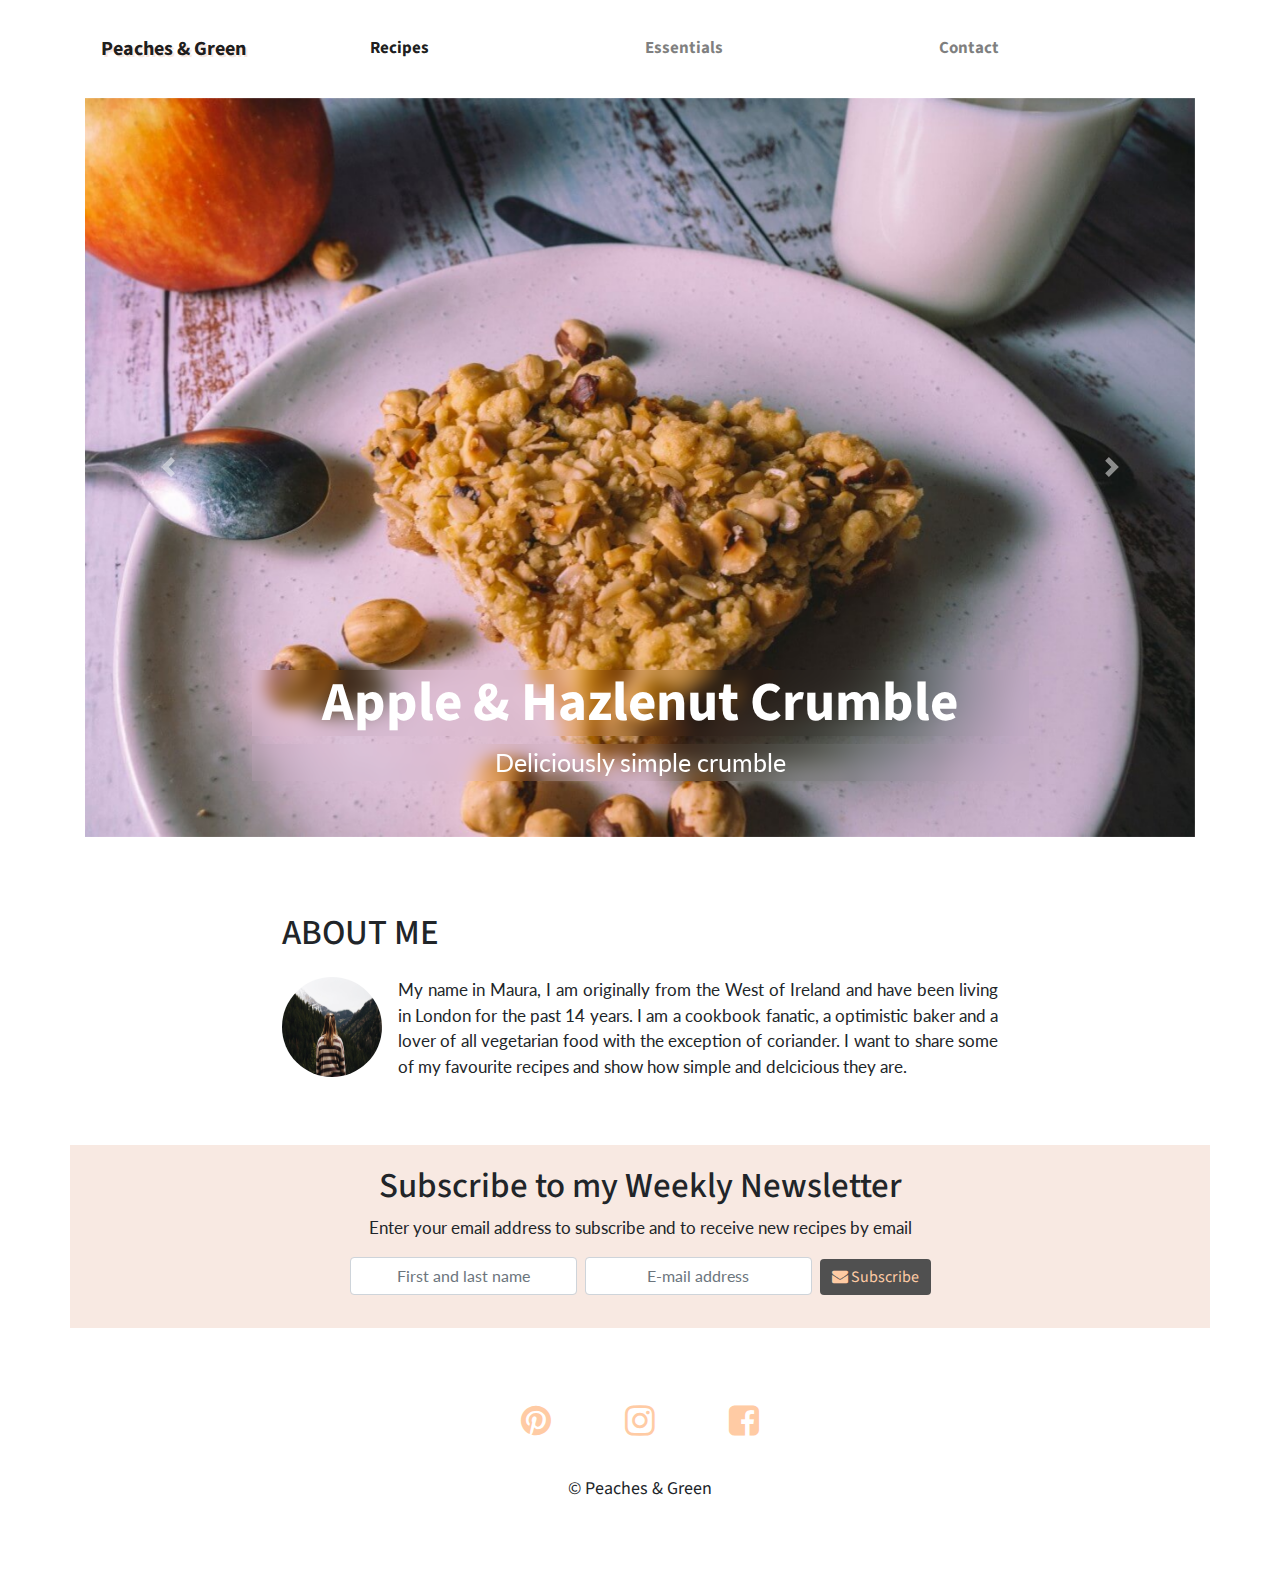
==== index.html @ c698379c "added semicolon to copyright symbol as this was showing an error when testing" ====
<!DOCTYPE html>
<html lang="en">
<head>
    <meta charset="UTF-8">
    <meta name="viewport" content="width=device-width, initial-scale=1.0">
    <meta http-equiv="X-UA-Compatible" content="ie=edge">
    <!--Bootstrap CSS https://getbootstrap.com/docs/4.4/getting-started/introduction/-->
    <link rel="stylesheet" href="https://stackpath.bootstrapcdn.com/bootstrap/4.3.1/css/bootstrap.min.css"
        integrity="sha384-ggOyR0iXCbMQv3Xipma34MD+dH/1fQ784/j6cY/iJTQUOhcWr7x9JvoRxT2MZw1T" crossorigin="anonymous">
    <link rel="preconnect" href="https://fonts.gstatic.com">
    <link rel="stylesheet" href="https://stackpath.bootstrapcdn.com/font-awesome/4.7.0/css/font-awesome.min.css"
        integrity="sha384-wvfXpqpZZVQGK6TAh5PVlGOfQNHSoD2xbE+QkPxCAFlNEevoEH3Sl0sibVcOQVnN" crossorigin="anonymous">
    <link href="https://fonts.googleapis.com/css2?family=Lato&family=Source+Sans+Pro:wght@300&display=swap"
        rel="stylesheet">
    <link rel="stylesheet" href="assets/css/style.css">
    <title>Peaches & Green</title>
</head>
<body>
    <!--HEADER-->
    <section class="container container-header">
        <div class="row">
            <div class="col-md-12">
                <nav class="navbar navbar-expand-lg navbar-light">
                    <a class="navbar-brand" href="index.html">Peaches & Green</a>
                    <button class="navbar-toggler" type="button" data-toggle="collapse" data-target="#navbarNav"
                        aria-controls="navbarNav" aria-expanded="false" aria-label="Toggle navigation">
                        <span class="navbar-toggler-icon"></span>
                    </button>
                    <div class="collapse navbar-collapse" id="navbarNav">
                        <ul class="navbar-nav">
                            <li class="nav-item active">
                                <a class="nav-link" href="recipes.html">Recipes <span
                                        class="sr-only">(current)</span></a>
                            </li>
                            <li class="nav-item">
                                <a class="nav-link" href="essentials.html">Essentials</a>
                            </li>
                            <li class="nav-item">
                                <a class="nav-link" href="contact.html">Contact</a>
                            </li>
                        </ul>
                    </div>
                </nav>
            </div>
        </div>
    </section>
    <!--CAROUSEL-->
    <section class="container carousel-container">
        <div class="row carousel-row">
            <div class="col-12">
                <div id="carouselExampleControls" class="carousel slide" data-ride="carousel">
                    <div class="carousel-inner">
                        <div class="carousel-item active"><a href="hazelnut.html">
                                <img class="d-block w-100" src="assets/images/crumble.jpg"
                                    alt="Apple Crumble First Slide">
                                <div class="carousel-caption d-none d-md-block">
                                    <h5 class="carousel-title">Apple & Hazlenut Crumble</h5>
                                    <p class="carousel-desc">Deliciously simple crumble</p>
                                </div>
                            </a>
                        </div>
                        <div class="carousel-item"><a href="peach.html">
                                <img class="d-block w-100" src="assets/images/peachcobbler.jpg"
                                    alt=" Peach Cobbler Second slide">
                                <div class="carousel-caption d-none d-md-block">
                                    <h5 class="carousel-title">Peach Cobbler</h5>
                                    <p class="carousel-desc">Crumble or cobbler delicious whatever you call it</p>
                                </div>
                            </a>
                        </div>
                        <div class="carousel-item"><a href="tomato.html">
                                <img class="d-block w-100" src="assets/images/soup.jpg" alt="Tomato Soup Third slide">
                                <div class="carousel-caption d-none d-md-block">
                                    <h5 class="carousel-title">Tomato Soup</h5>
                                    <p class="carousel-desc">Warm and delicious to keep you toasty</p>
                                </div>
                            </a>
                        </div>
                    </div>
                    <a class="carousel-control-prev" href="#carouselExampleControls" role="button" data-slide="prev">
                        <span class="carousel-control-prev-icon" aria-hidden="true"></span>
                        <span class="sr-only">Previous</span>
                    </a>
                    <a class="carousel-control-next" href="#carouselExampleControls" role="button" data-slide="next">
                        <span class="carousel-control-next-icon" aria-hidden="true"></span>
                        <span class="sr-only">Next</span>
                    </a>
                </div>
            </div>
        </div>
    </section>
    <!--ABOUT ME SECTION-->
    <!--Code within this section inspired by Code Institute Whiskey Drop Exercise-->
    <section class="container about-container">
        <section class="quotes">
            <div class="row">
                <div class="col-md-6 offset-md-2 page-header">
                    <h2 class=" text-uppercase about-title">About Me</h2>
                </div>
            </div>
            <div class="row">
                <div class="col-md-8 offset-md-2">
                    <div class="media">
                        <div class="d-none d-sm-block">
                            <img src="assets/images/woman.jpg" class="rounded-circle mr-3" height="100" width="100"
                                alt="photo of woman">
                        </div>
                        <div class="media-body">
                            <blockquote class="blockquote">
                                <p class="about-me">My name in Maura, I am originally from the West of Ireland and have
                                    been
                                    living
                                    in London for the past 14 years. I am a cookbook fanatic, a optimistic baker and
                                    a lover of all vegetarian food with the exception of coriander. I want to share
                                    some of my favourite recipes and show how simple and delcicious they are.
                                </p>
                            </blockquote>
                        </div>
                    </div>
                </div>
            </div>
        </section>
    </section>
    <!--SUBSCRIBE SECTION-->
    <section class="container subscribe-container">
        <div class="row justify-content-center">
            <div class="col-md-12 subscribe-title">
                <h2 class="subscribe-header">Subscribe to my Weekly Newsletter</h2>
            </div>
            <div class="col-md-12 subscribe-para">
                <p class="subscribe-text">Enter your email address to subscribe and to receive new recipes by email</p>
            </div>
            <form class="form-inline">
                <label class="sr-only" for="inlineFormInputName2">Name</label>
                <input type="text" class="form-control mb-2 mr-sm-2" id="inlineFormInputName2"
                    placeholder="First and last name" required>
                <label class="sr-only" for="inlineFormInputName2">Email</label>
                <input type="email" class="form-control mb-2 mr-sm-2" id="inlinesubscribe" placeholder="E-mail address"
                    required>
                <button type="submit" class="btn center-button btn-primary mb-2"> <i class="fa fa-envelope"></i>
                    Subscribe</button>
            </form>
        </div>
    </section>
    <!--FOOTER-->
    <!--Footer inspired by Love Running Project by [Code Institute](https://github.com/Code-Institute-Solutions/Love-Running-Solutions/tree/master/06_site_footer)
-->
    <section class="container container-footer">
        <div class="row">
            <div class="col-md-8 offset-md-2">
                <footer>
                    <ul class="socials">
                        <li><a href="http://www.pinterest.com" target="_blank" class="fa fa-pinterest"></a></li>
                        <li><a href="http://www.instagram.com" target="_blank" class="fa fa-instagram"></a></li>
                        <li><a href="http://www.facebook.com" target="_blank" class="fa fa-facebook-square"></a></li>
                    </ul>
                    <p class="copyright">&#169; Peaches & Green</p>
                </footer>
            </div>
        </div>
    </section>
    <script src="https://code.jquery.com/jquery-3.3.1.slim.min.js"
        integrity="sha384-q8i/X+965DzO0rT7abK41JStQIAqVgRVzpbzo5smXKp4YfRvH+8abtTE1Pi6jizo"
        crossorigin="anonymous"></script>
    <script src="https://cdnjs.cloudflare.com/ajax/libs/popper.js/1.14.7/umd/popper.min.js"
        integrity="sha384-UO2eT0CpHqdSJQ6hJty5KVphtPhzWj9WO1clHTMGa3JDZwrnQq4sF86dIHNDz0W1"
        crossorigin="anonymous"></script>
    <script src="https://stackpath.bootstrapcdn.com/bootstrap/4.3.1/js/bootstrap.min.js"
        integrity="sha384-JjSmVgyd0p3pXB1rRibZUAYoIIy6OrQ6VrjIEaFf/nJGzIxFDsf4x0xIM+B07jRM"
        crossorigin="anonymous"></script>
</body>
</html>
---- assets/css/style.css ----
/*---------BODY-------------*/

body {
    font-family:'Lato', sans-serif;
}

a{
    color: #505050;
    text-decoration: none;
}

a:link {
    text-decoration: none;
}

a:hover {
    font-weight:bold;
    color:#505050;
}


/*---------HEADER------------*/

.container-header {
    margin-top: 20px;
    margin-bottom: 20px;
}

.navbar-brand {
    font-family: 'Source Sans Pro', sans-serif;
    font-size: 30px;
    font-weight: bold;
    text-shadow: 2px 2px #F8E9E2;
}

.nav-link {
    font-family: 'Source Sans Pro', sans-serif;
    font-size: 17px; 
    font-weight:bold;
    color:#505050;
}

.nav-item {
    padding-left: 100px;
    padding-right: 100px;
}

.navbar-toggler {
    border: transparent;
}

/*--------CAROUSEL-----------*/

/*found a CSS command (backdrop-filter) to use for blurring the area behind the text https://www.codegrepper.com/code-examples/swift/blur+behind+text+css*/

.carousel-title {
    font-family: 'Source Sans Pro', sans-serif;
    font-size: 55px;
    backdrop-filter: blur(8px);
    font-weight: bold; 
}

.carousel-desc{
    font-size: 25px;
    backdrop-filter: blur(8px);
}


/*------ABOUT ME-----------*/

.about-container {
    margin-top: 50px;
    padding: 25px;
}

.about-title {
    font-family: 'Source Sans Pro', sans-serif;
    font-size: 35px;
    padding-bottom: 15px;
}

.about-me {
     font-size: 17px;
     text-align: justify;
}

/*-------CARDS---------*/

.container-cards-two {
    margin-bottom: 50px;
}

.card-title {
    font-family: 'Source Sans Pro', sans-serif;
    text-align: center;
}

.card-footer {
    background-color:#F8E9E2;
    text-align: center;
}

.card {
    margin-bottom: 30px;
}


/*--------PANTRY ESSENTIALS----------*/

.container-pantry {
    background-image: url(../../assets/images/peaches1.jpg);
    background-repeat: no-repeat;
    background-attachment: fixed;
    background-size: cover;
}

.pantry-ess{
    text-align: center;
    font-family: 'Source Sans Pro', sans-serif;
    margin-top: 35px;
    margin-bottom: 35px;
    border: transparent;
}

/*used snippet of code and amended it from W3 Schools, Unordered lists without bullets https://www.w3schools.com/html/tryit.asp?filename=tryhtml_lists_unordered_none */
.pantry-list {
    list-style-type: none;
}

.pantry-item {
    text-align: right;
    font-size: 20px;
    font-weight:bold;
    line-height: 400%;
}


/*------INDIVIDUAL RECIPES--------*/

.recipe-title-container{
    text-align: center;
    margin-bottom: 35px;
}

.recipe-titles {
    font-family: 'Source Sans Pro', sans-serif;   
    margin-top: 35px;
}

.recipes-headings {
      font-family: 'Source Sans Pro', sans-serif;
      font-weight: bold;
      margin-bottom: 10px;
}

.recipe-ingredients-container {
    margin-bottom: 25px;
    margin-top: 35px;
    padding-top: 25px;
    border-top: 5px solid #F8E9E2;
}

.recipe-method-container {
    margin-bottom: 35px;
    padding-bottom: 25px;
    border-bottom: 5px solid #F8E9E2;
}

.serving-col {
    text-align: center;
}

.recipe-info-container {
    background-color:#F8E9E2;
    margin-bottom: 25px;
}

.serving-col {
    border: 1px dashed #505050;
    padding-top: 35px;
    padding-bottom: 25px;
}

.fa-clock {
    color: #505050;
}


/*--------CONTACT ME FORM---------*/

.contact-me-title {
    text-align: center;
    color: #505050 ;
    font-family: 'Source Sans Pro', sans-serif;
    margin-top: 35px;
    margin-bottom: 25px;
    backdrop-filter: blur(8px);
    font-weight: bold;
}

.submit-button {
    text-align: center;
    font-family: 'Source Sans Pro', sans-serif;
}

.btn{   
    border: #505050;
    background-color: #505050;
    color: #FFCBA4;
}

.btn:hover {
    background-color: #FFCBA4;
    color: #505050 ;
}

.container-contact-form {
    background-image: url('../../assets/images/wallpaper.jpg');
    background-repeat: no-repeat;
    background-attachment: fixed;
    background-size: cover;
}

.form-group {
    color: #505050 ;
    backdrop-filter: blur(8px);
    text-align: center;
}

.diet-option {
    text-align: center;
}


#dietinput {
    text-indent: 40%;
}


/*--------SUBSCRIBE SECTION--------*/

.subscribe-container {
    margin-top: 25px;
    margin-bottom: 55px;
    background-color: #F8E9E2;
    padding-bottom: 25px;
}

.subscribe-title {
    text-align: center;
    margin-top: 20px;
}

.subscribe-header {
    font-family: 'Source Sans Pro', sans-serif;
    font-size: 35px;
}

.subscribe-para{
    text-align: center;
}

.subscribe-text {
    font-size: 17px;
}

.form-control {
    text-align: center;
}

button.center-button {
    margin: auto;
    font-family:'Source Sans Pro', sans-serif;
}


/*--------FOOTER-----------*/

.container-footer{
    padding-bottom: 55px;
}
.socials {
    text-align: center;
    padding: 20px;
    word-spacing: 70px;
}

.socials li {
    display: inline;
}

.socials .fa {
    font-size: 35px;
    color: #FFCBA4;
}

.copyright {
    text-align: center;
    font-family: 'Source Sans Pro', sans-serif;
    font-size: 18px;
}


/*--------MEDIA QUERIES----------*/


@media only screen and (max-width: 600px) {
  .pantry-item {
   backdrop-filter: blur(8px);
  }
}

@media only screen and (max-width: 600px) {
  .pantry-ess {
   backdrop-filter: blur(6px);
  }
}

@media only screen and (min-width: 280px) {
  .navbar-brand{
    font-size: 20px;
  }
}
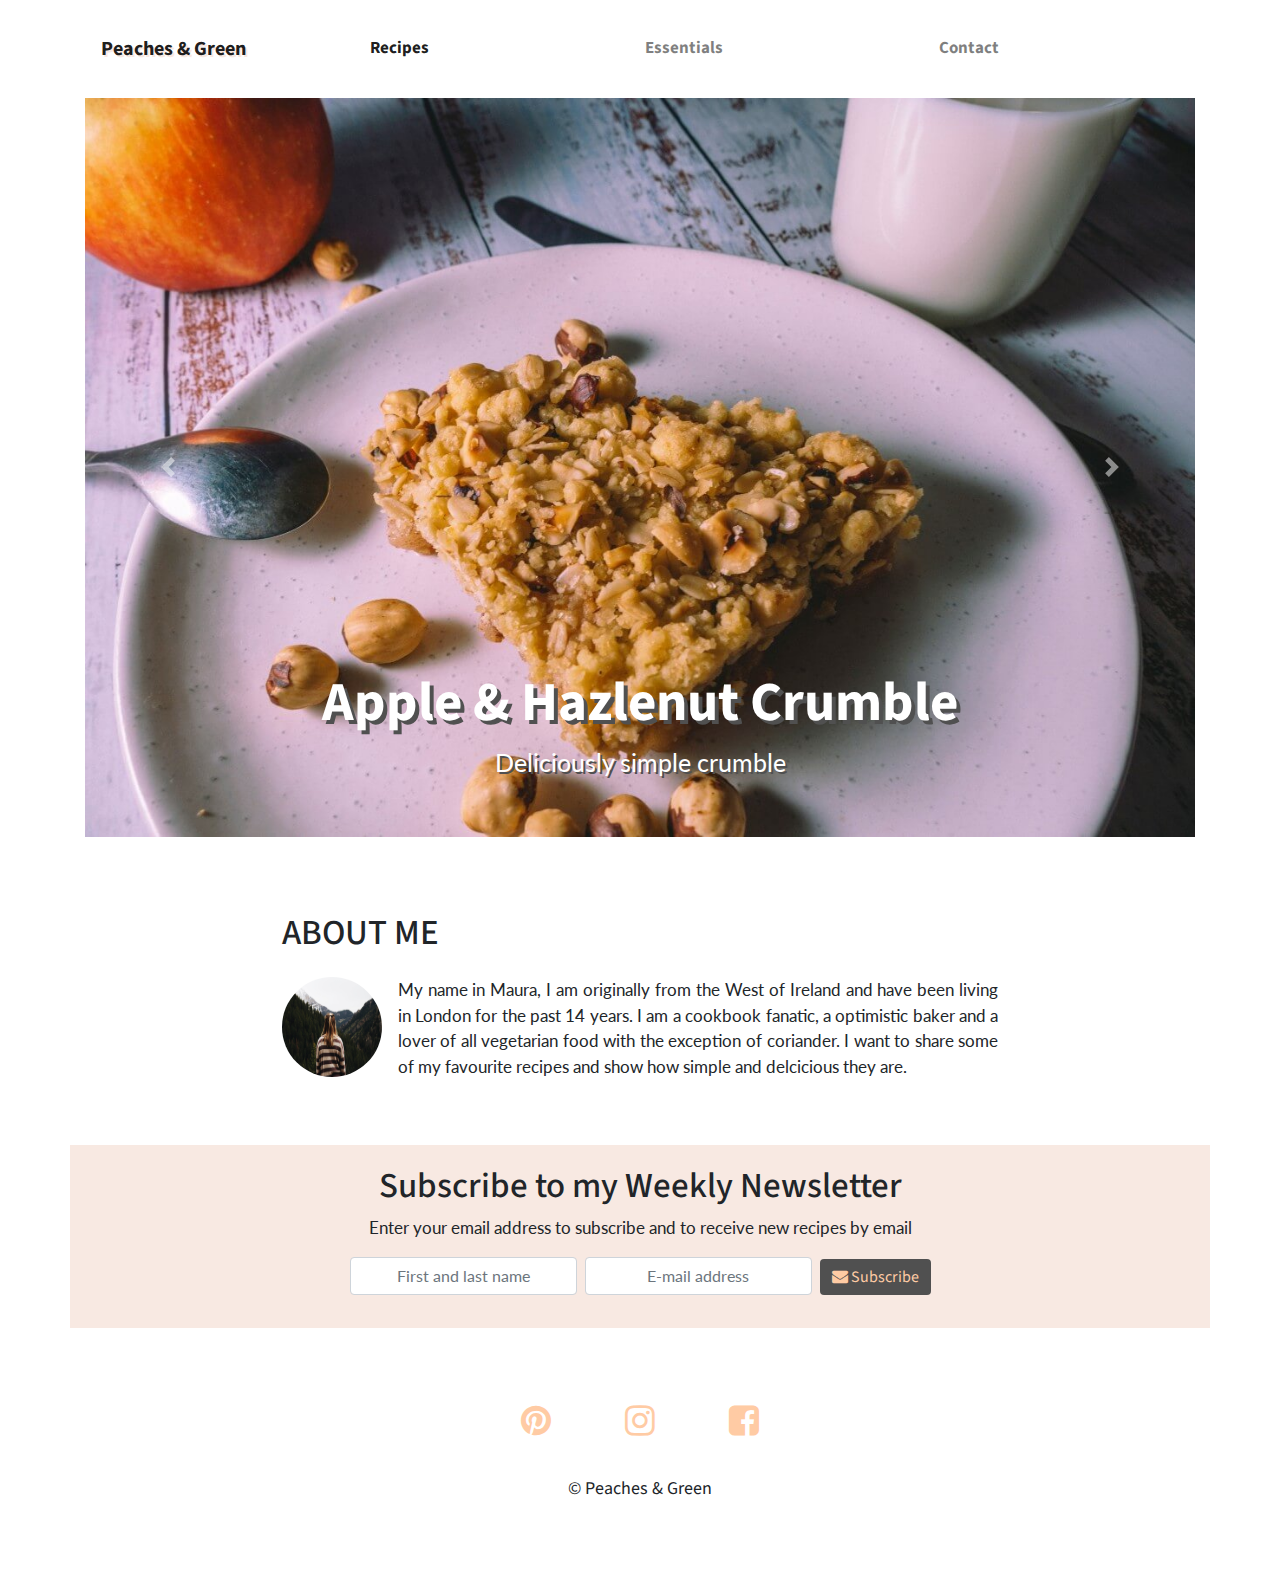
==== commit f64bbaec: "removed display none from carousel" ====
--- a/index.html
+++ b/index.html
@@ -53,7 +53,7 @@
                         <div class="carousel-item active"><a href="hazelnut.html">
                                 <img class="d-block w-100" src="assets/images/crumble.jpg"
                                     alt="Apple Crumble First Slide">
-                                <div class="carousel-caption d-none d-md-block">
+                                <div class="carousel-caption d-md-block">
                                     <h5 class="carousel-title">Apple & Hazlenut Crumble</h5>
                                     <p class="carousel-desc">Deliciously simple crumble</p>
                                 </div>
@@ -62,7 +62,7 @@
                         <div class="carousel-item"><a href="peach.html">
                                 <img class="d-block w-100" src="assets/images/peachcobbler.jpg"
                                     alt=" Peach Cobbler Second slide">
-                                <div class="carousel-caption d-none d-md-block">
+                                <div class="carousel-caption d-md-block">
                                     <h5 class="carousel-title">Peach Cobbler</h5>
                                     <p class="carousel-desc">Crumble or cobbler delicious whatever you call it</p>
                                 </div>
@@ -70,7 +70,7 @@
                         </div>
                         <div class="carousel-item"><a href="tomato.html">
                                 <img class="d-block w-100" src="assets/images/soup.jpg" alt="Tomato Soup Third slide">
-                                <div class="carousel-caption d-none d-md-block">
+                                <div class="carousel-caption d-md-block">
                                     <h5 class="carousel-title">Tomato Soup</h5>
                                     <p class="carousel-desc">Warm and delicious to keep you toasty</p>
                                 </div>
--- a/assets/css/style.css
+++ b/assets/css/style.css
@@ -56,14 +56,17 @@
 .carousel-title {
     font-family: 'Source Sans Pro', sans-serif;
     font-size: 55px;
-    backdrop-filter: blur(8px);
     font-weight: bold; 
+    text-shadow: 4px 4px #505050;
+
 }
 
 .carousel-desc{
     font-size: 25px;
-    backdrop-filter: blur(8px);
-}
+    text-shadow: 2px 2px #505050;
+}
+
+
 
 
 /*------ABOUT ME-----------*/
@@ -194,7 +197,7 @@
     font-family: 'Source Sans Pro', sans-serif;
     margin-top: 35px;
     margin-bottom: 25px;
-    backdrop-filter: blur(8px);
+    text-shadow: 1px 1px #505050;
     font-weight: bold;
 }
 
@@ -223,7 +226,7 @@
 
 .form-group {
     color: #505050 ;
-    backdrop-filter: blur(8px);
+    text-shadow: 1px 1px #505050;
     text-align: center;
 }
 
@@ -303,16 +306,35 @@
 
 /*--------MEDIA QUERIES----------*/
 
+@media only screen and (max-width: 600px) {
+  .carousel-title {
+    font-size: 30px;
+    text-shadow: 2px 2px #505050;
+
+  }
+}
+
+@media only screen and (max-width: 600px) {
+  .carousel-desc {
+    display: none;
+  }
+}
+
+@media only screen and (max-width: 600px) {
+  .about-title {
+    text-align: center;
+  }
+}
 
 @media only screen and (max-width: 600px) {
   .pantry-item {
-   backdrop-filter: blur(8px);
+    text-shadow: 1px 1px #505050;
   }
 }
 
 @media only screen and (max-width: 600px) {
   .pantry-ess {
-   backdrop-filter: blur(6px);
+    text-shadow: 1px 1px #505050;
   }
 }
 
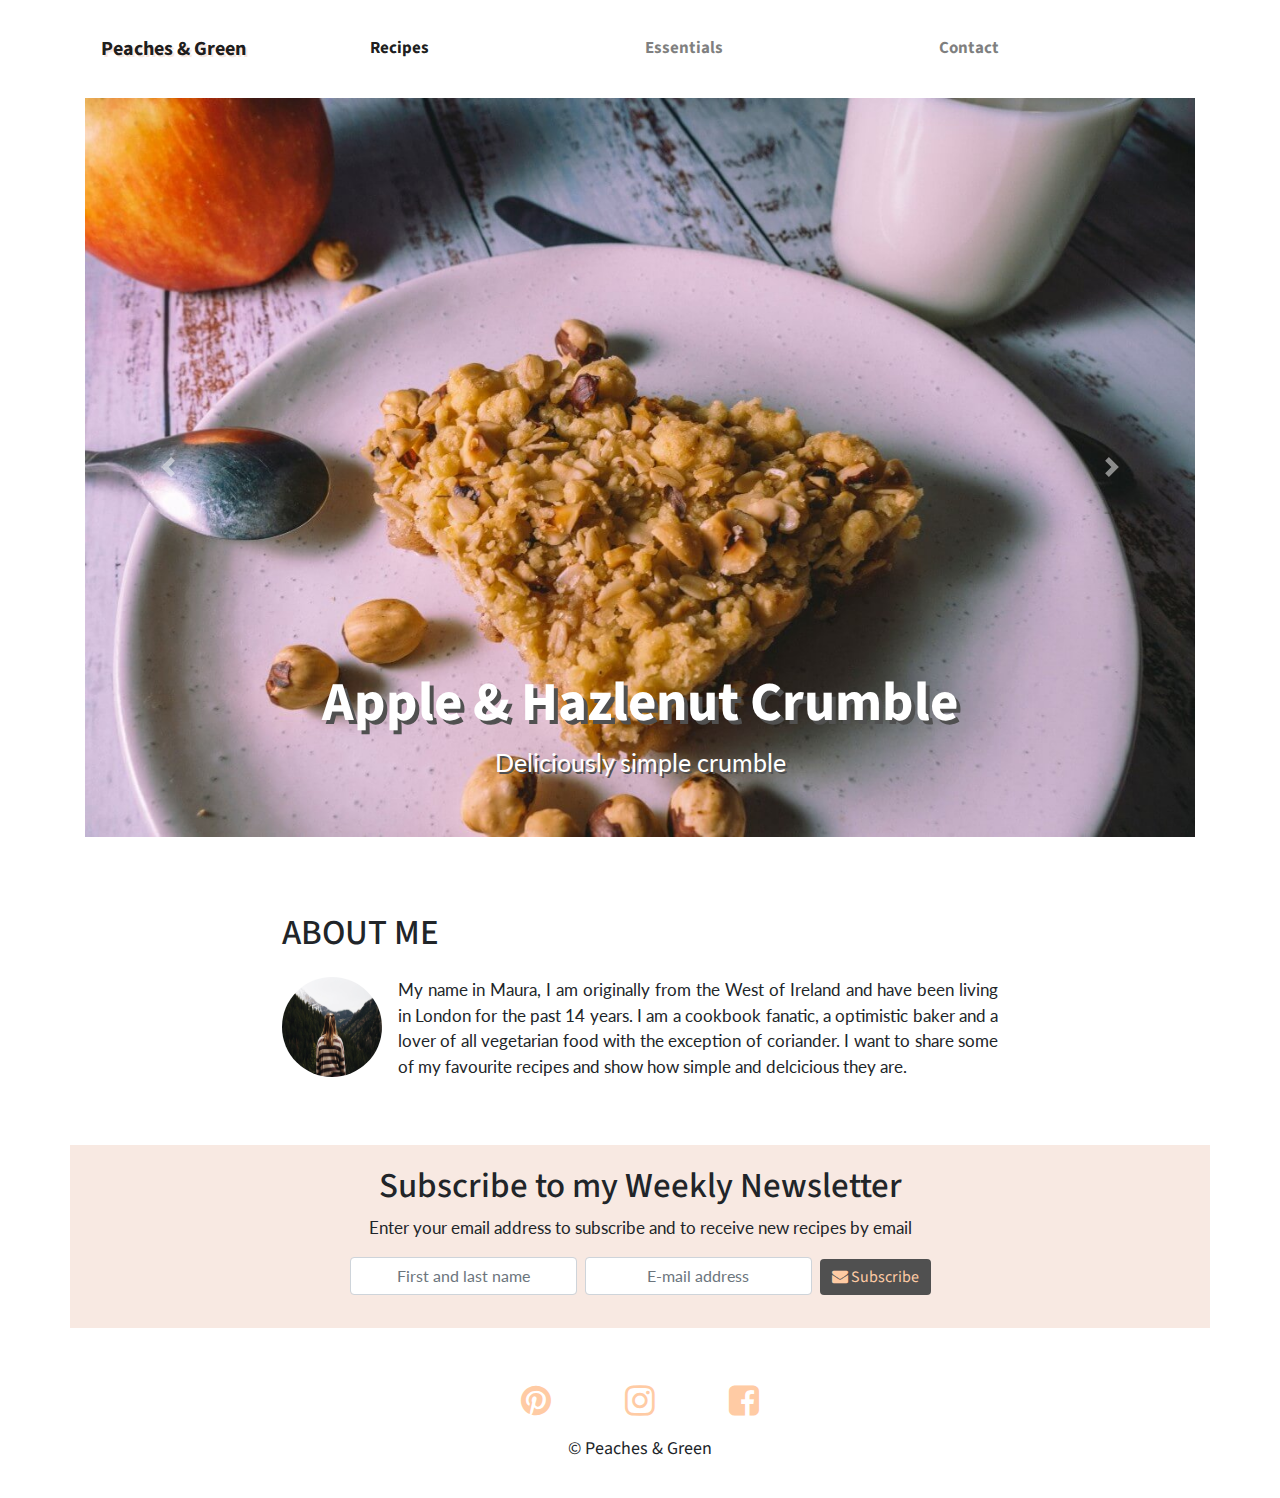
==== commit cffdfebf: "made amendments to the footer removed padding" ====
--- a/index.html
+++ b/index.html
@@ -147,7 +147,7 @@
 -->
     <section class="container container-footer">
         <div class="row">
-            <div class="col-md-8 offset-md-2">
+            <div class="col-md-12 socials-footer">
                 <footer>
                     <ul class="socials">
                         <li><a href="http://www.pinterest.com" target="_blank" class="fa fa-pinterest"></a></li>
--- a/assets/css/style.css
+++ b/assets/css/style.css
@@ -279,13 +279,10 @@
 
 /*--------FOOTER-----------*/
 
-.container-footer{
-    padding-bottom: 55px;
-}
 .socials {
     text-align: center;
-    padding: 20px;
     word-spacing: 70px;
+    padding-left: 0px;
 }
 
 .socials li {
@@ -301,6 +298,7 @@
     text-align: center;
     font-family: 'Source Sans Pro', sans-serif;
     font-size: 18px;
+    padding-bottom: 20px;
 }
 
 
@@ -310,7 +308,6 @@
   .carousel-title {
     font-size: 30px;
     text-shadow: 2px 2px #505050;
-
   }
 }
 
@@ -344,6 +341,14 @@
   }
 }
 
-
-
-
+/*@media only screen and (min-width: 280px) {
+  .socials {
+    word-spacing: 50px;
+  }
+}*/
+
+
+
+
+
+
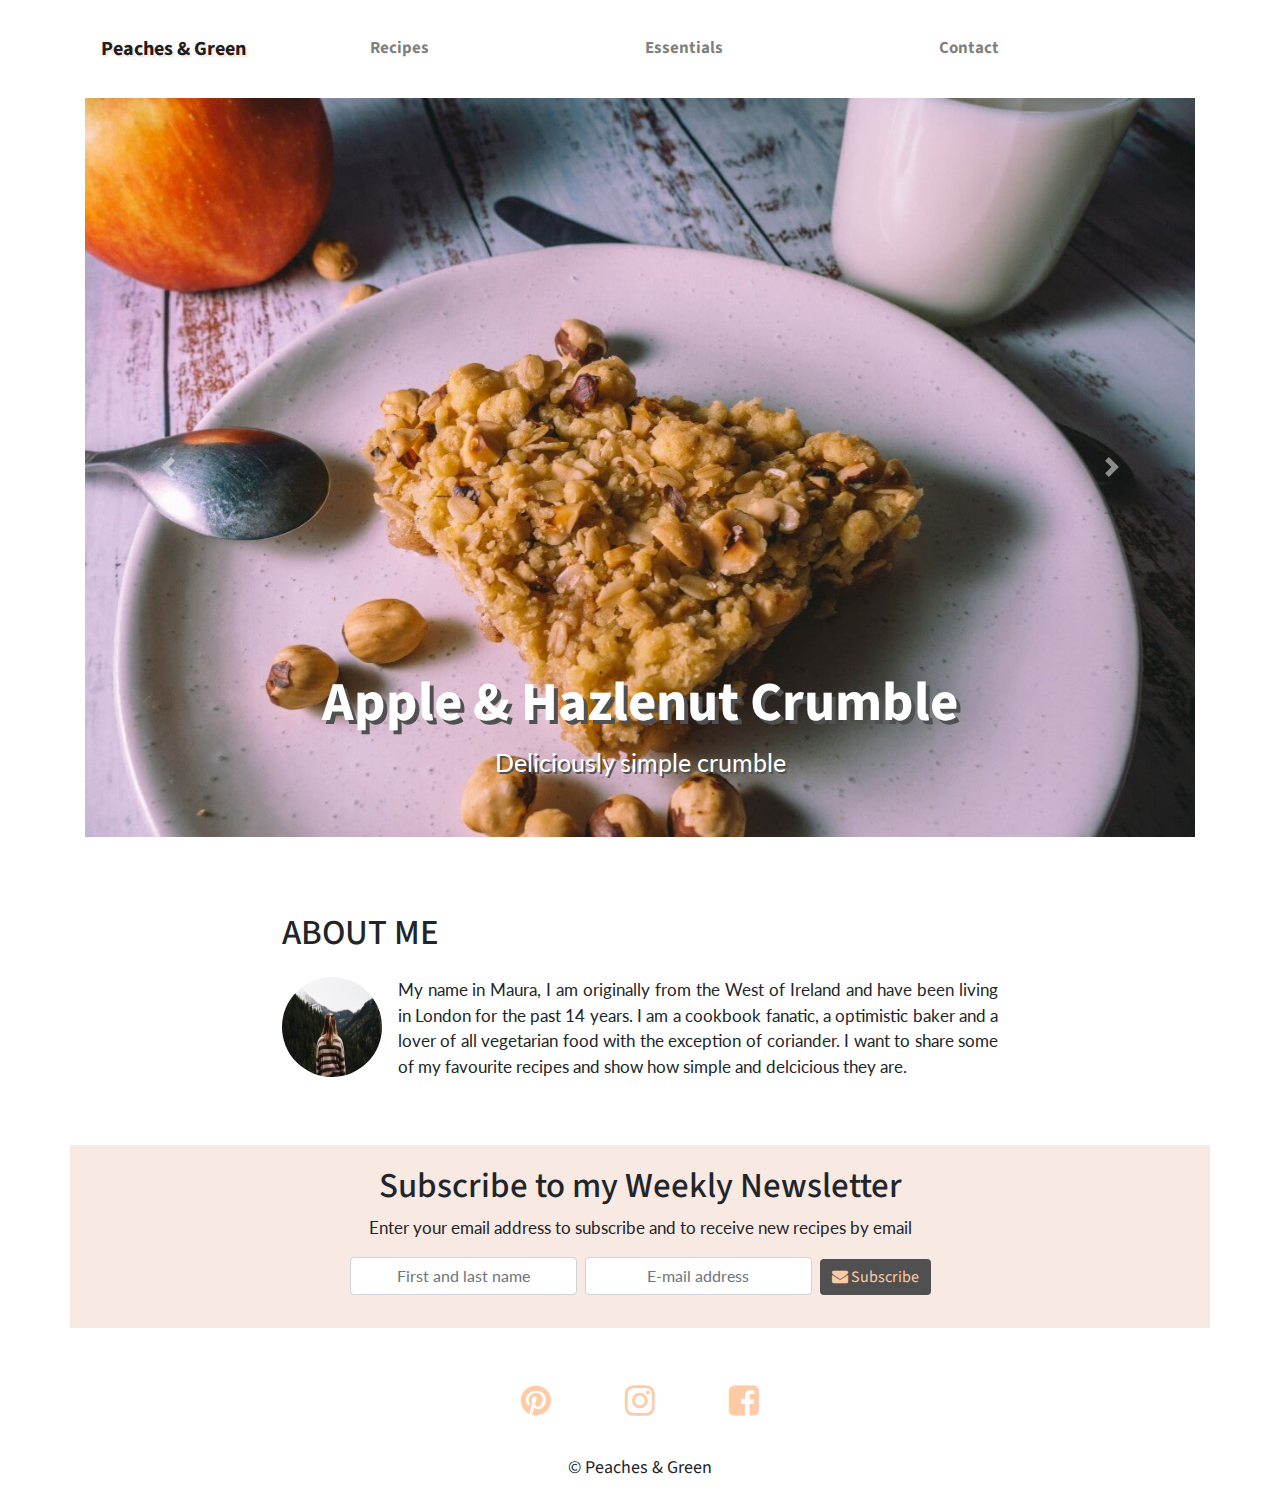
==== commit 7e9a63f6: "amended the burger bar positioning and made other minor amendments to CSS formatting" ====
--- a/index.html
+++ b/index.html
@@ -28,7 +28,7 @@
                     </button>
                     <div class="collapse navbar-collapse" id="navbarNav">
                         <ul class="navbar-nav">
-                            <li class="nav-item active">
+                            <li class="nav-item">
                                 <a class="nav-link" href="recipes.html">Recipes <span
                                         class="sr-only">(current)</span></a>
                             </li>
--- a/assets/css/style.css
+++ b/assets/css/style.css
@@ -16,6 +16,11 @@
 a:hover {
     font-weight:bold;
     color:#505050;
+    font-size: 20px;
+}
+
+a:hover.navbar-brand{
+    font-size: 30px;
 }
 
 
@@ -40,34 +45,24 @@
     color:#505050;
 }
 
-.nav-item {
-    padding-left: 100px;
-    padding-right: 100px;
-}
-
 .navbar-toggler {
     border: transparent;
 }
 
+
 /*--------CAROUSEL-----------*/
-
-/*found a CSS command (backdrop-filter) to use for blurring the area behind the text https://www.codegrepper.com/code-examples/swift/blur+behind+text+css*/
 
 .carousel-title {
     font-family: 'Source Sans Pro', sans-serif;
     font-size: 55px;
     font-weight: bold; 
     text-shadow: 4px 4px #505050;
-
 }
 
 .carousel-desc{
     font-size: 25px;
     text-shadow: 2px 2px #505050;
 }
-
-
-
 
 /*------ABOUT ME-----------*/
 
@@ -151,9 +146,9 @@
 }
 
 .recipes-headings {
-      font-family: 'Source Sans Pro', sans-serif;
-      font-weight: bold;
-      margin-bottom: 10px;
+    font-family: 'Source Sans Pro', sans-serif;
+    font-weight: bold;
+    margin-bottom: 10px;
 }
 
 .recipe-ingredients-container {
@@ -236,7 +231,7 @@
 
 
 #dietinput {
-    text-indent: 40%;
+    padding-left: 37%;
 }
 
 
@@ -298,7 +293,8 @@
     text-align: center;
     font-family: 'Source Sans Pro', sans-serif;
     font-size: 18px;
-    padding-bottom: 20px;
+    margin-top: 35px;
+    margin-bottom: 20px;
 }
 
 
@@ -341,14 +337,23 @@
   }
 }
 
-/*@media only screen and (min-width: 280px) {
-  .socials {
-    word-spacing: 50px;
-  }
-}*/
-
-
-
-
-
-
+@media only screen and (max-width: 600px) {
+  .form-inline {
+    margin: 15px;
+  }
+}
+
+@media only screen and (min-width: 1020px) {
+  .nav-item {
+    padding-right: 100px;
+    padding-left: 100px;
+  }
+}
+
+
+
+
+
+
+
+
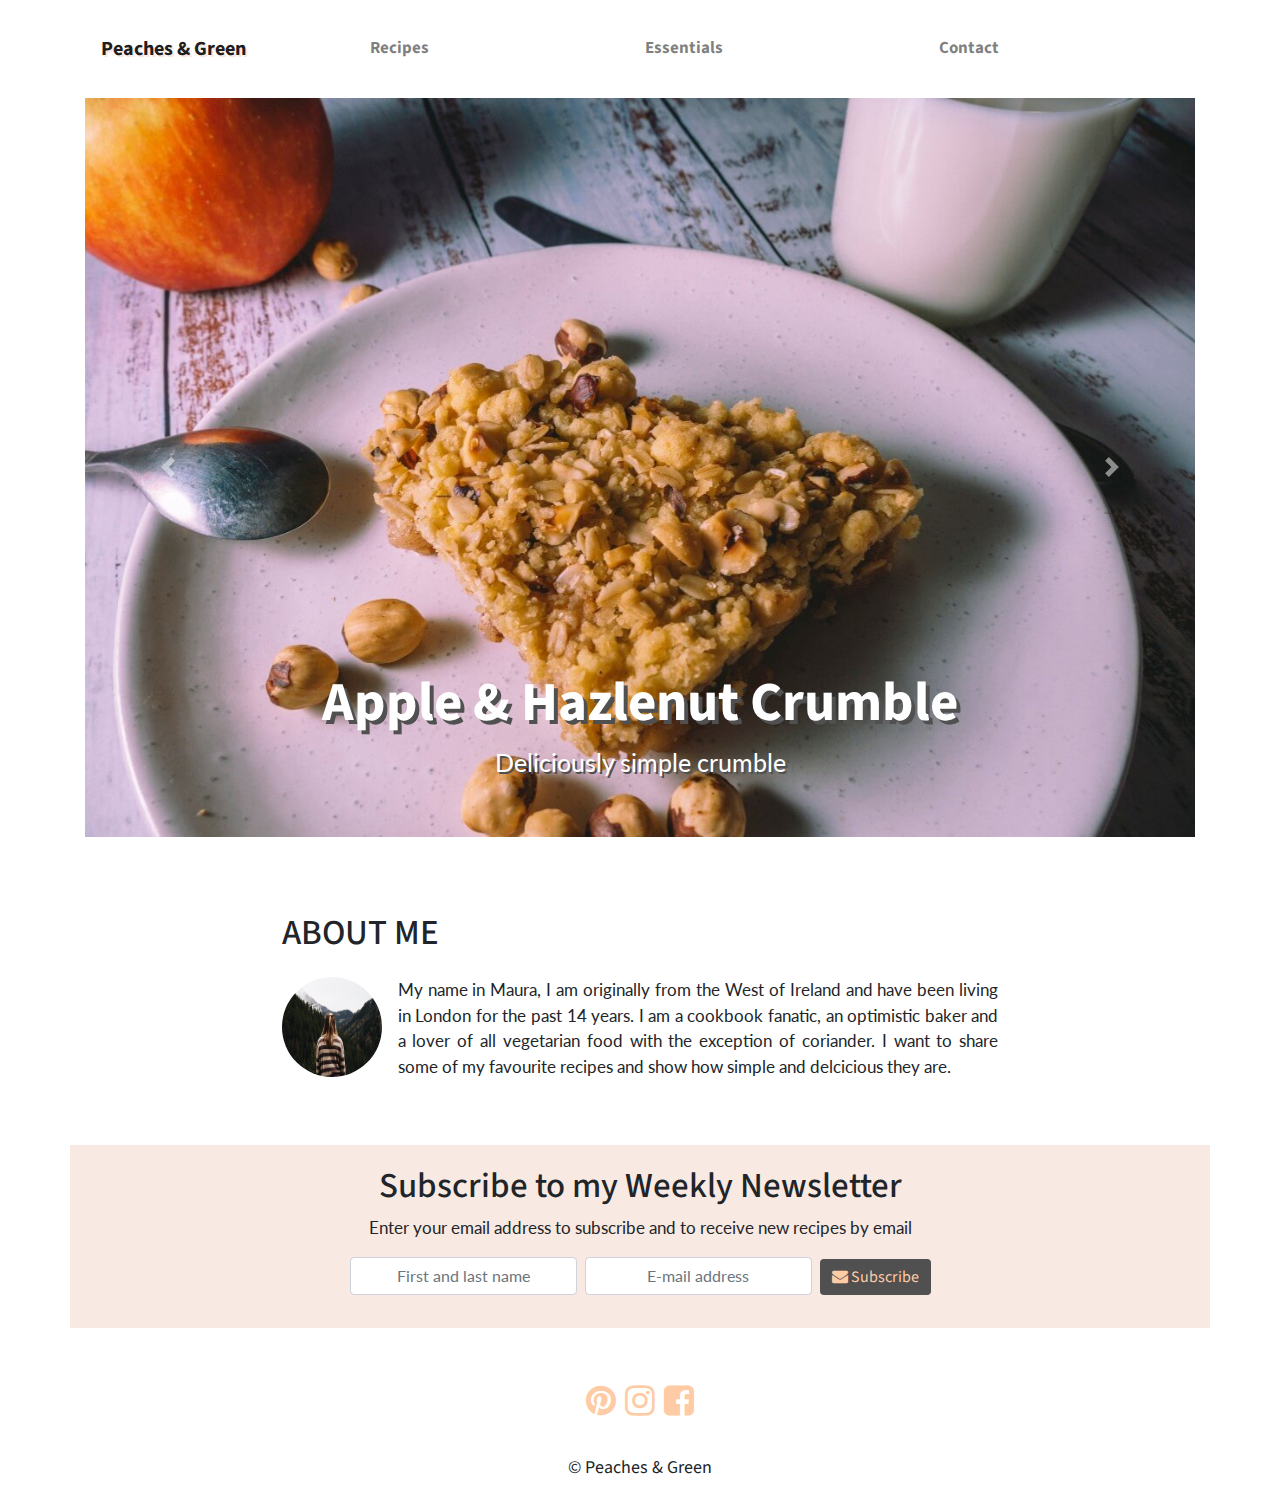
==== commit af0be1d3: "spelling errors corrected" ====
--- a/index.html
+++ b/index.html
@@ -110,7 +110,7 @@
                                 <p class="about-me">My name in Maura, I am originally from the West of Ireland and have
                                     been
                                     living
-                                    in London for the past 14 years. I am a cookbook fanatic, a optimistic baker and
+                                    in London for the past 14 years. I am a cookbook fanatic, an optimistic baker and
                                     a lover of all vegetarian food with the exception of coriander. I want to share
                                     some of my favourite recipes and show how simple and delcicious they are.
                                 </p>
@@ -147,7 +147,7 @@
 -->
     <section class="container container-footer">
         <div class="row">
-            <div class="col-md-12 socials-footer">
+            <div class="col-md-8 offset-md-2">
                 <footer>
                     <ul class="socials">
                         <li><a href="http://www.pinterest.com" target="_blank" class="fa fa-pinterest"></a></li>
--- a/assets/css/style.css
+++ b/assets/css/style.css
@@ -1,3 +1,4 @@
+
 /*---------BODY-------------*/
 
 body {
@@ -155,13 +156,11 @@
     margin-bottom: 25px;
     margin-top: 35px;
     padding-top: 25px;
-    border-top: 5px solid #F8E9E2;
 }
 
 .recipe-method-container {
     margin-bottom: 35px;
     padding-bottom: 25px;
-    border-bottom: 5px solid #F8E9E2;
 }
 
 .serving-col {
@@ -231,7 +230,7 @@
 
 
 #dietinput {
-    padding-left: 37%;
+    text-indent: 38%;
 }
 
 
@@ -276,7 +275,7 @@
 
 .socials {
     text-align: center;
-    word-spacing: 70px;
+    word-spacing: 5px;
     padding-left: 0px;
 }
 
@@ -305,41 +304,26 @@
     font-size: 30px;
     text-shadow: 2px 2px #505050;
   }
-}
-
-@media only screen and (max-width: 600px) {
   .carousel-desc {
     display: none;
   }
-}
-
-@media only screen and (max-width: 600px) {
-  .about-title {
-    text-align: center;
-  }
-}
-
-@media only screen and (max-width: 600px) {
+.about-title {
+    text-align: center;
+  }
   .pantry-item {
     text-shadow: 1px 1px #505050;
   }
-}
-
-@media only screen and (max-width: 600px) {
-  .pantry-ess {
+   .pantry-ess {
     text-shadow: 1px 1px #505050;
+  }
+  .form-inline {
+    margin: 15px;
   }
 }
 
 @media only screen and (min-width: 280px) {
   .navbar-brand{
     font-size: 20px;
-  }
-}
-
-@media only screen and (max-width: 600px) {
-  .form-inline {
-    margin: 15px;
   }
 }
 
@@ -356,4 +340,3 @@
 
 
 
-
